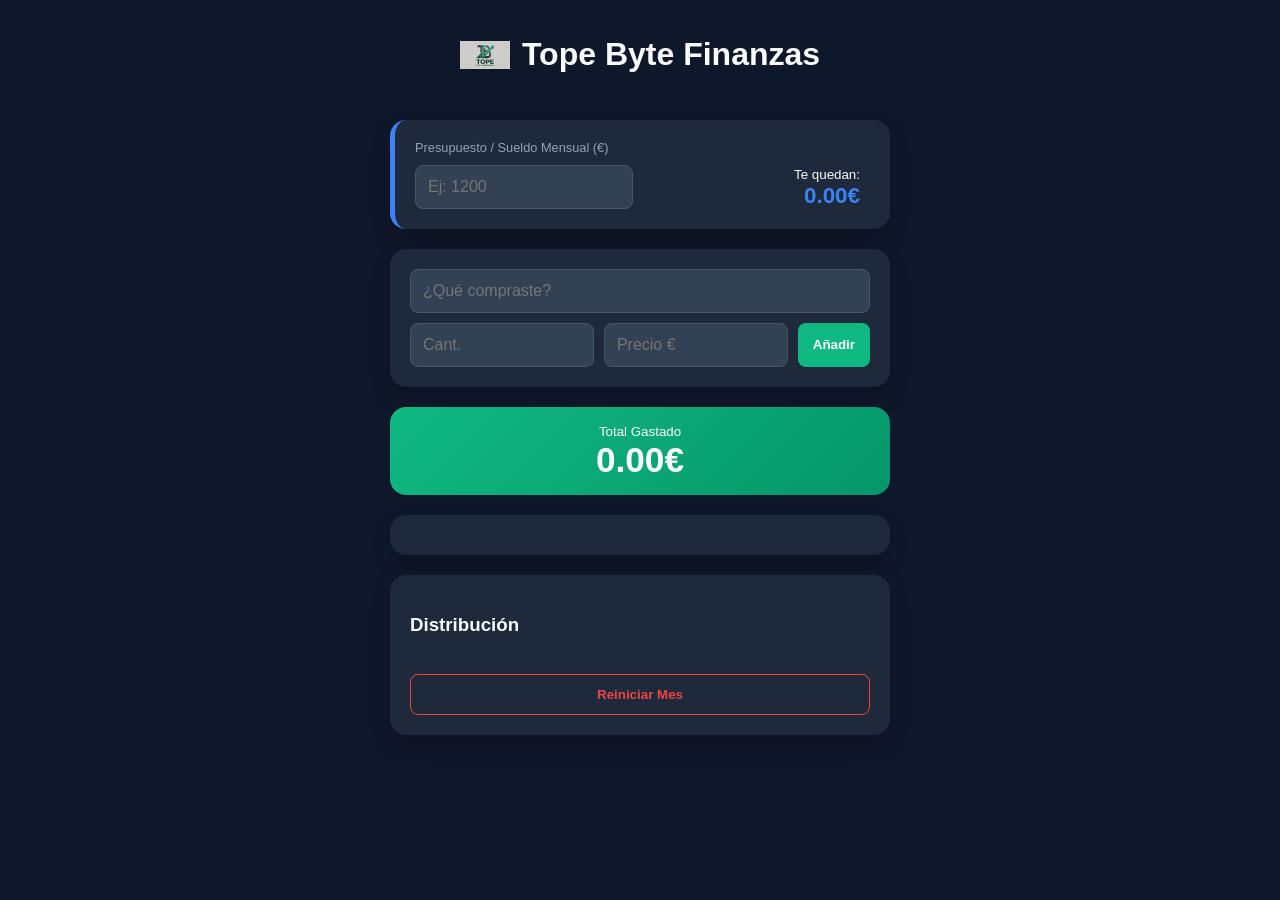
==== index.html @ d8f6b82a "Add files via upload" ====
<!DOCTYPE html>
<html lang="es">
<head>
    <meta charset="UTF-8">
    <meta name="viewport" content="width=device-width, initial-scale=1.0, maximum-scale=1.0, user-scalable=no">
    <title>Tope Byte - Finanzas</title>
    <link rel="stylesheet" href="style.css">
    <link rel="manifest" href="manifest.json">
    <script>
      if ('serviceWorker' in navigator) {
        window.addEventListener('load', () => {
          navigator.serviceWorker.register('./sw.js');
        });
      }
    </script>
</head>
<body>
    <div class="container">
        <header class="main-header">
            <img src="logo.png" alt="Logo" class="app-logo">
            <h1>Tope Byte Finanzas</h1>
        </header>

        <div class="card budget-card">
            <label for="sueldo">Presupuesto / Sueldo Mensual (€)</label>
            <div class="input-row">
                <input type="number" id="sueldo" placeholder="Ej: 1200" onchange="guardarSueldo()">
                <div class="balance-info">
                    <small>Te quedan:</small>
                    <h3 id="restante">0.00€</h3>
                </div>
            </div>
        </div>

        <div class="card input-card">
            <div class="input-group">
                <input type="text" id="producto" placeholder="¿Qué compraste?">
            </div>
            <div class="input-row">
                <input type="number" id="cantidad" placeholder="Cant.">
                <input type="number" id="precio" placeholder="Precio €" step="0.01">
                <button id="btnAgregar" onclick="agregarGasto()">Añadir</button>
            </div>
        </div>

        <div class="total-badge">
            <small>Total Gastado</small>
            <h2><span id="totalMes">0.00</span>€</h2>
        </div>

        <div class="card list-card">
            <div id="listaGastos" class="gastos-container"></div>
        </div>

        <div class="card chart-card">
            <h3>Distribución</h3>
            <div id="containerBarras"></div>
            <button onclick="limpiarTodo()" class="btn-clear">Reiniciar Mes</button>
        </div>
    </div>
    <script src="script.js"></script>
</body>
</html>
---- style.css ----
:root {
    --bg: #0f172a;
    --card-bg: #1e293b;
    --accent: #10b981;
    --text: #f8fafc;
    --text-muted: #94a3b8;
    --danger: #ef4444;
}

* { box-sizing: border-box; }

body {
    font-family: 'Segoe UI', Roboto, sans-serif;
    background-color: var(--bg);
    color: var(--text);
    margin: 0;
    padding: 15px;
    display: flex;
    justify-content: center;
}

.container { width: 100%; max-width: 500px; }

.main-header {
    display: flex;
    align-items: center;
    justify-content: center;
    gap: 12px;
    margin-bottom: 25px;
}

.app-logo { max-width: 50px; height: auto; }

.card {
    background: var(--card-bg);
    border-radius: 16px;
    padding: 20px;
    margin-bottom: 20px;
    box-shadow: 0 10px 25px -5px rgba(0,0,0,0.3);
}

.budget-card { border-left: 5px solid #3b82f6; }
.budget-card label { display: block; font-size: 0.8rem; color: var(--text-muted); margin-bottom: 8px; }

.input-row { display: grid; grid-template-columns: 1fr 1fr auto; gap: 10px; margin-top: 10px; }

input {
    background: #334155;
    border: 1px solid #475569;
    border-radius: 8px;
    padding: 12px;
    color: white;
    font-size: 16px;
    width: 100%;
}

#btnAgregar {
    background: var(--accent);
    color: white;
    border: none;
    border-radius: 8px;
    padding: 0 15px;
    font-weight: bold;
    cursor: pointer;
}

.balance-info { text-align: right; }
#restante { margin: 0; color: #3b82f6; font-size: 1.4rem; }

.total-badge {
    text-align: center;
    background: linear-gradient(135deg, #10b981, #059669);
    padding: 15px;
    border-radius: 16px;
    margin-bottom: 20px;
}

.total-badge h2 { margin: 0; font-size: 2.2rem; }

.gasto-item {
    display: flex;
    justify-content: space-between;
    align-items: center;
    padding: 12px 0;
    border-bottom: 1px solid #334155;
}

.btn-clear {
    width: 100%;
    background: transparent;
    border: 1px solid var(--danger);
    color: var(--danger);
    padding: 12px;
    border-radius: 8px;
    margin-top: 20px;
    font-weight: bold;
}

.barra-item { margin-bottom: 15px; }
.barra-bg { background: #334155; border-radius: 10px; height: 10px; width: 100%; overflow: hidden; }
.barra-fill { background: var(--accent); height: 100%; transition: width 0.5s ease; }
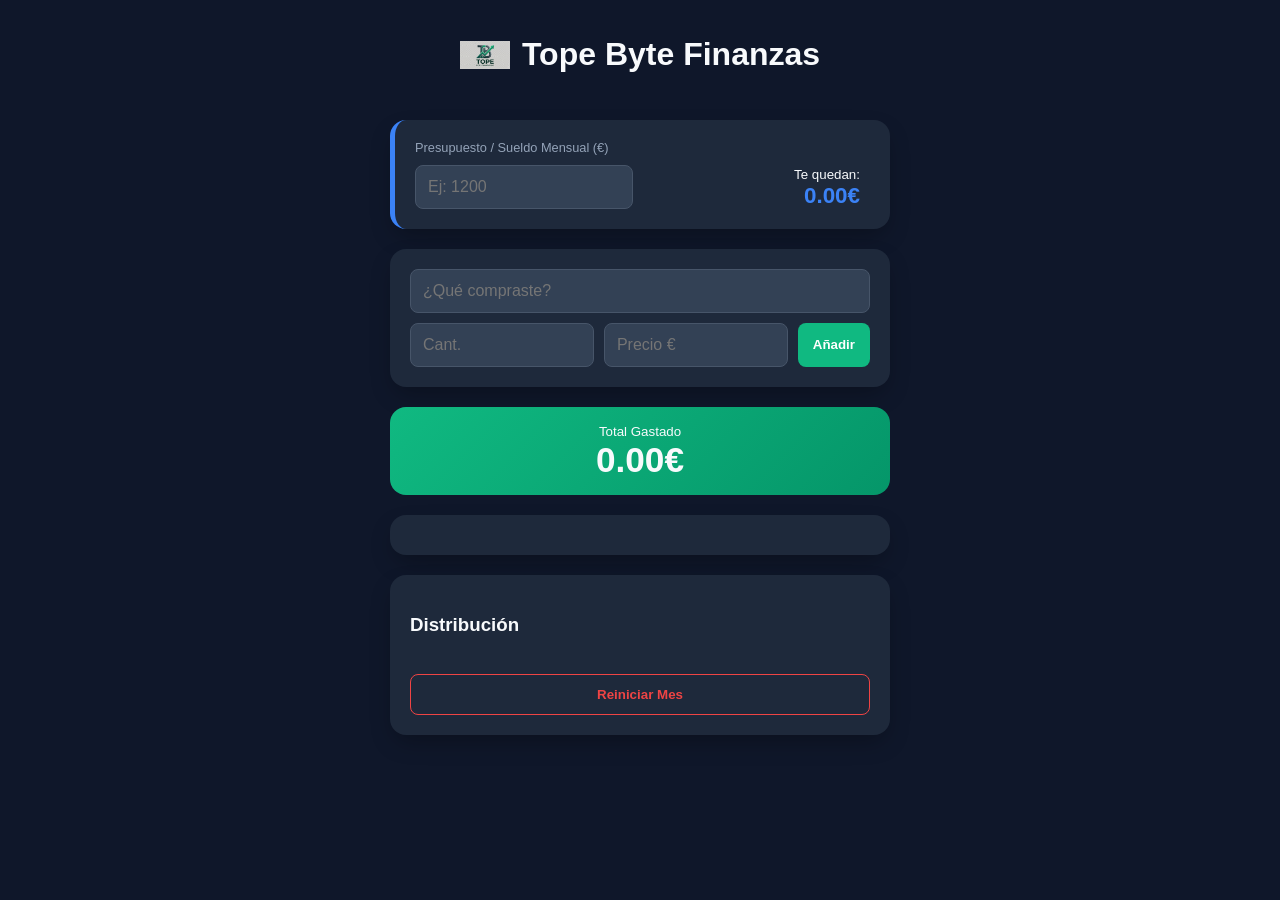
==== commit da961d23: "Add files via upload" ====
--- a/index.html
+++ b/index.html
@@ -3,13 +3,16 @@
 <head>
     <meta charset="UTF-8">
     <meta name="viewport" content="width=device-width, initial-scale=1.0, maximum-scale=1.0, user-scalable=no">
-    <title>Tope Byte - Finanzas</title>
+    <title>Tope Byte - Finanzas Pro</title>
     <link rel="stylesheet" href="style.css">
     <link rel="manifest" href="manifest.json">
     <script>
+      // Registro del Service Worker
       if ('serviceWorker' in navigator) {
         window.addEventListener('load', () => {
-          navigator.serviceWorker.register('./sw.js');
+          navigator.serviceWorker.register('./sw.js')
+            .then(reg => console.log('SW listo'))
+            .catch(err => console.log('Error SW', err));
         });
       }
     </script>
@@ -20,6 +23,12 @@
             <img src="logo.png" alt="Logo" class="app-logo">
             <h1>Tope Byte Finanzas</h1>
         </header>
+
+        <div id="installContainer" style="display: none; margin-bottom: 20px;">
+            <button id="btnInstall" style="background: linear-gradient(135deg, #3b82f6, #2563eb); color: white; border: none; padding: 15px; border-radius: 12px; font-weight: bold; width: 100%; cursor: pointer; display: flex; align-items: center; justify-content: center; gap: 10px; box-shadow: 0 4px 15px rgba(59, 130, 246, 0.3);">
+                <span style="font-size: 1.2rem;">📲</span> Instalar Aplicación Pro
+            </button>
+        </div>
 
         <div class="card budget-card">
             <label for="sueldo">Presupuesto / Sueldo Mensual (€)</label>
@@ -58,6 +67,37 @@
             <button onclick="limpiarTodo()" class="btn-clear">Reiniciar Mes</button>
         </div>
     </div>
+
+    <script>
+        let deferredPrompt;
+        const installContainer = document.getElementById('installContainer');
+        const btnInstall = document.getElementById('btnInstall');
+
+        // Escucha cuando el navegador detecta que la app se puede instalar
+        window.addEventListener('beforeinstallprompt', (e) => {
+            e.preventDefault(); // Detiene el aviso automático
+            deferredPrompt = e;  // Guarda el evento
+            installContainer.style.display = 'block'; // Muestra nuestro botón
+        });
+
+        btnInstall.addEventListener('click', async () => {
+            if (deferredPrompt) {
+                deferredPrompt.prompt(); // Lanza el aviso de Android
+                const { outcome } = await deferredPrompt.userChoice;
+                if (outcome === 'accepted') {
+                    console.log('El usuario instaló la app');
+                }
+                deferredPrompt = null;
+                installContainer.style.display = 'none';
+            }
+        });
+
+        // Ocultar si ya se instaló
+        window.addEventListener('appinstalled', () => {
+            installContainer.style.display = 'none';
+        });
+    </script>
+
     <script src="script.js"></script>
 </body>
 </html>
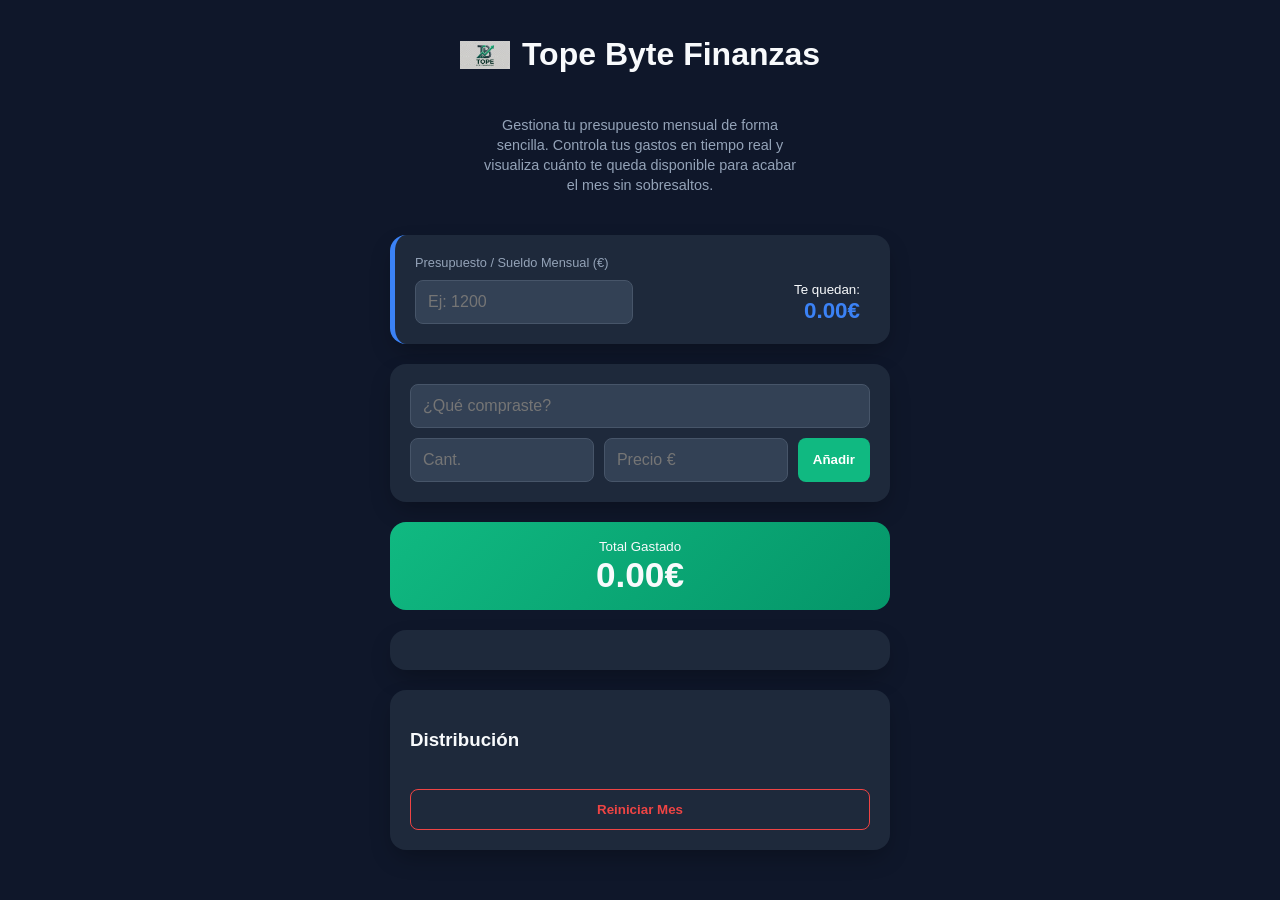
==== commit 285cf6cf: "Add files via upload" ====
--- a/index.html
+++ b/index.html
@@ -19,10 +19,15 @@
 </head>
 <body>
     <div class="container">
-        <header class="main-header">
-            <img src="logo.png" alt="Logo" class="app-logo">
-            <h1>Tope Byte Finanzas</h1>
-        </header>
+        <header class="main-header" style="flex-direction: column; text-align: center;">
+    <div style="display: flex; align-items: center; justify-content: center; gap: 12px;">
+        <img src="logo.png" alt="Logo" class="app-logo">
+        <h1>Tope Byte Finanzas</h1>
+    </div>
+    <p style="color: var(--text-muted); font-size: 0.9rem; margin-top: 8px; max-width: 320px; line-height: 1.4;">
+        Gestiona tu presupuesto mensual de forma sencilla. Controla tus gastos en tiempo real y visualiza cuánto te queda disponible para acabar el mes sin sobresaltos.
+    </p>
+</header>
 
         <div id="installContainer" style="display: none; margin-bottom: 20px;">
             <button id="btnInstall" style="background: linear-gradient(135deg, #3b82f6, #2563eb); color: white; border: none; padding: 15px; border-radius: 12px; font-weight: bold; width: 100%; cursor: pointer; display: flex; align-items: center; justify-content: center; gap: 10px; box-shadow: 0 4px 15px rgba(59, 130, 246, 0.3);">
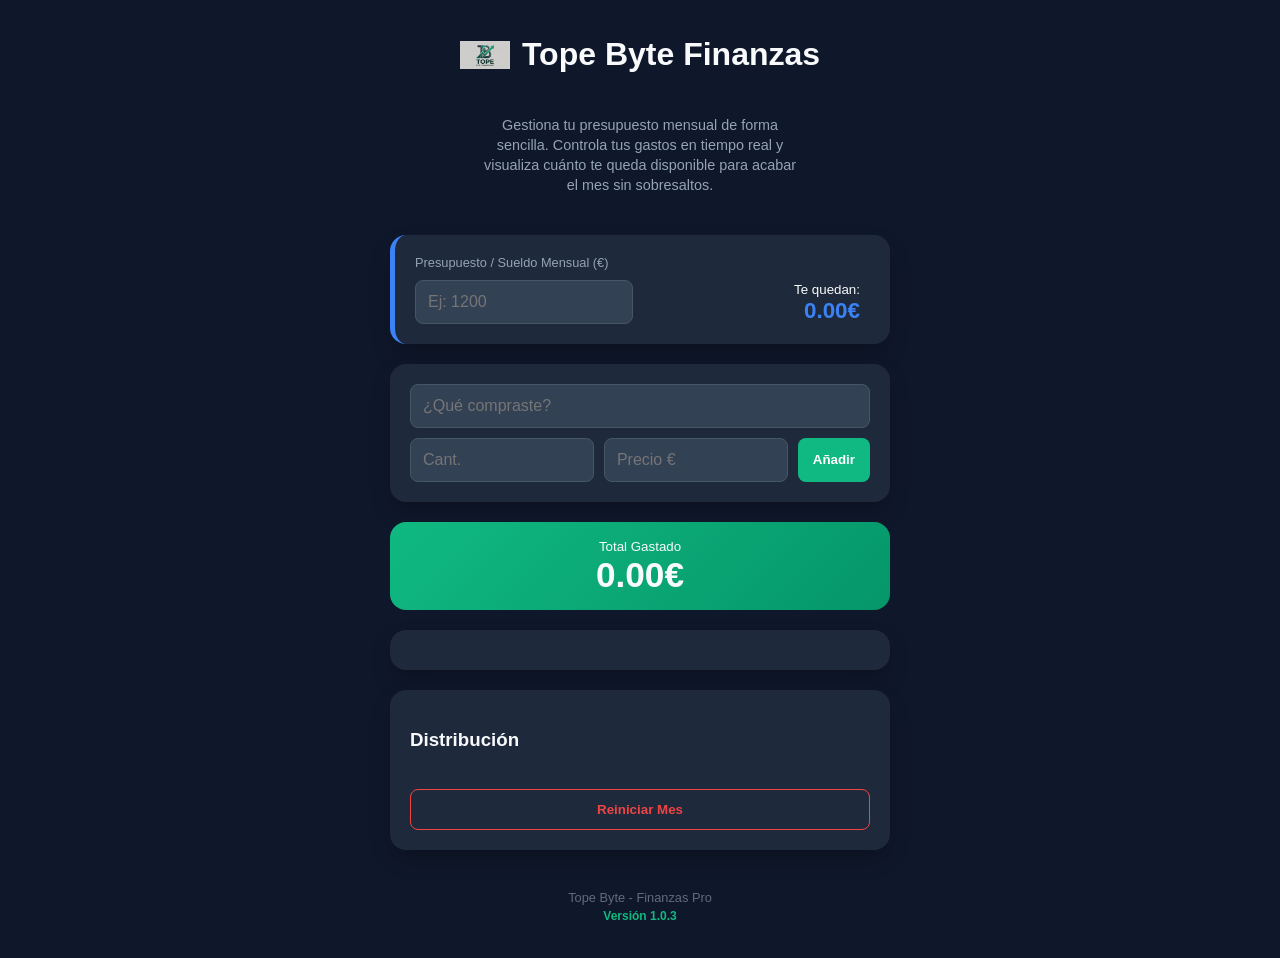
==== commit a678b869: "Add files via upload" ====
--- a/index.html
+++ b/index.html
@@ -20,14 +20,14 @@
 <body>
     <div class="container">
         <header class="main-header" style="flex-direction: column; text-align: center;">
-    <div style="display: flex; align-items: center; justify-content: center; gap: 12px;">
-        <img src="logo.png" alt="Logo" class="app-logo">
-        <h1>Tope Byte Finanzas</h1>
-    </div>
-    <p style="color: var(--text-muted); font-size: 0.9rem; margin-top: 8px; max-width: 320px; line-height: 1.4;">
-        Gestiona tu presupuesto mensual de forma sencilla. Controla tus gastos en tiempo real y visualiza cuánto te queda disponible para acabar el mes sin sobresaltos.
-    </p>
-</header>
+            <div style="display: flex; align-items: center; justify-content: center; gap: 12px;">
+                <img src="logo.png" alt="Logo" class="app-logo">
+                <h1>Tope Byte Finanzas</h1>
+            </div>
+            <p style="color: var(--text-muted); font-size: 0.9rem; margin-top: 8px; max-width: 320px; line-height: 1.4;">
+                Gestiona tu presupuesto mensual de forma sencilla. Controla tus gastos en tiempo real y visualiza cuánto te queda disponible para acabar el mes sin sobresaltos.
+            </p>
+        </header>
 
         <div id="installContainer" style="display: none; margin-bottom: 20px;">
             <button id="btnInstall" style="background: linear-gradient(135deg, #3b82f6, #2563eb); color: white; border: none; padding: 15px; border-radius: 12px; font-weight: bold; width: 100%; cursor: pointer; display: flex; align-items: center; justify-content: center; gap: 10px; box-shadow: 0 4px 15px rgba(59, 130, 246, 0.3);">
@@ -71,6 +71,15 @@
             <div id="containerBarras"></div>
             <button onclick="limpiarTodo()" class="btn-clear">Reiniciar Mes</button>
         </div>
+
+        <footer style="text-align: center; padding: 20px 0; margin-top: 10px;">
+            <p style="color: var(--text-muted); font-size: 0.8rem; opacity: 0.6; margin: 0;">
+                Tope Byte - Finanzas Pro
+            </p>
+            <p style="color: var(--accent); font-size: 0.75rem; font-weight: bold; margin: 4px 0 0 0;">
+                Versión 1.0.3
+            </p>
+        </footer>
     </div>
 
     <script>
@@ -78,26 +87,21 @@
         const installContainer = document.getElementById('installContainer');
         const btnInstall = document.getElementById('btnInstall');
 
-        // Escucha cuando el navegador detecta que la app se puede instalar
         window.addEventListener('beforeinstallprompt', (e) => {
-            e.preventDefault(); // Detiene el aviso automático
-            deferredPrompt = e;  // Guarda el evento
-            installContainer.style.display = 'block'; // Muestra nuestro botón
+            e.preventDefault();
+            deferredPrompt = e;
+            installContainer.style.display = 'block';
         });
 
         btnInstall.addEventListener('click', async () => {
             if (deferredPrompt) {
-                deferredPrompt.prompt(); // Lanza el aviso de Android
+                deferredPrompt.prompt();
                 const { outcome } = await deferredPrompt.userChoice;
-                if (outcome === 'accepted') {
-                    console.log('El usuario instaló la app');
-                }
                 deferredPrompt = null;
                 installContainer.style.display = 'none';
             }
         });
 
-        // Ocultar si ya se instaló
         window.addEventListener('appinstalled', () => {
             installContainer.style.display = 'none';
         });
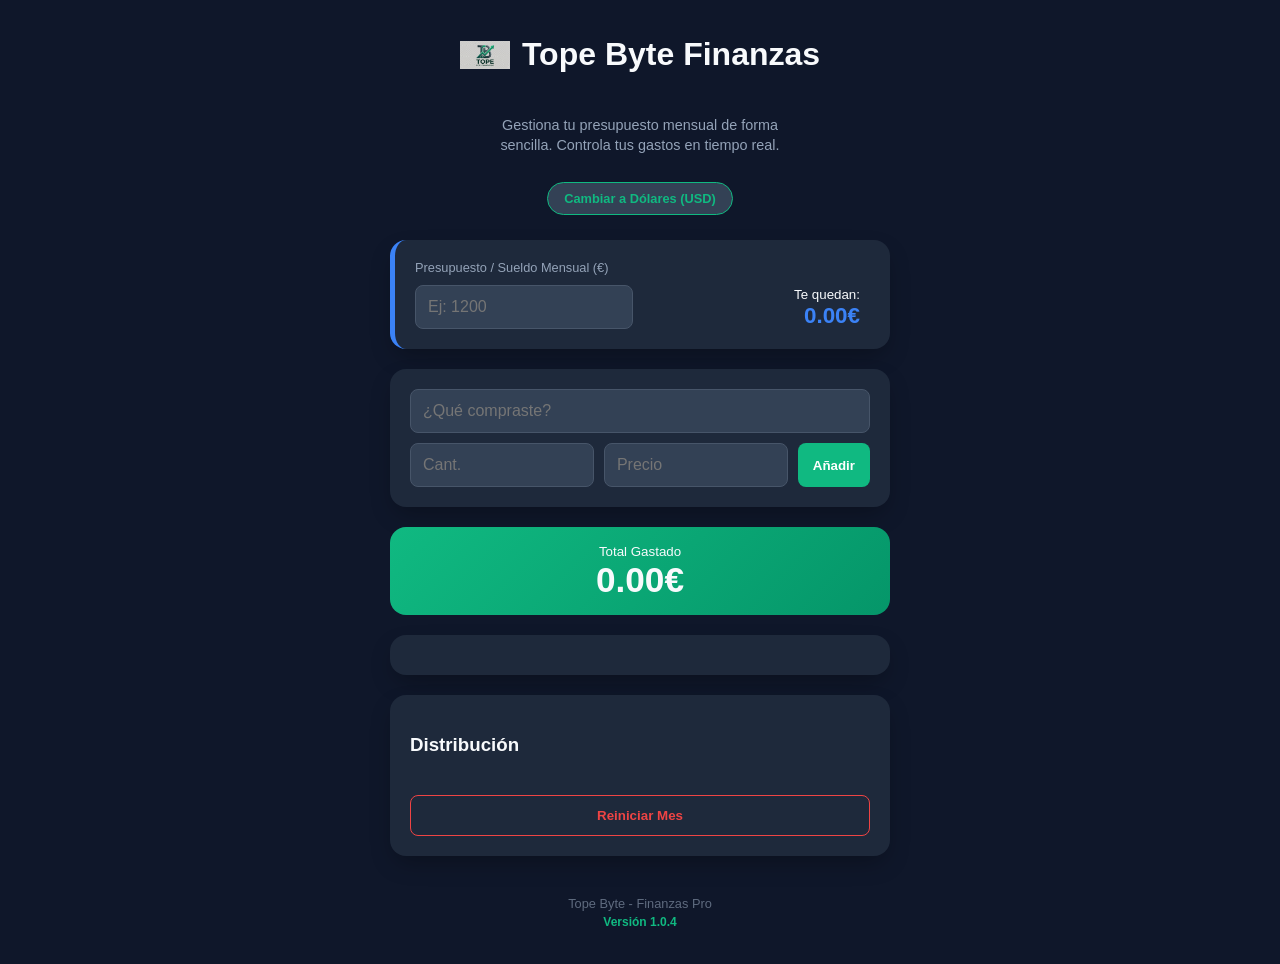
==== commit f55370f0: "Add files via upload" ====
--- a/index.html
+++ b/index.html
@@ -7,7 +7,6 @@
     <link rel="stylesheet" href="style.css">
     <link rel="manifest" href="manifest.json">
     <script>
-      // Registro del Service Worker
       if ('serviceWorker' in navigator) {
         window.addEventListener('load', () => {
           navigator.serviceWorker.register('./sw.js')
@@ -24,19 +23,24 @@
                 <img src="logo.png" alt="Logo" class="app-logo">
                 <h1>Tope Byte Finanzas</h1>
             </div>
-            <p style="color: var(--text-muted); font-size: 0.9rem; margin-top: 8px; max-width: 320px; line-height: 1.4;">
-                Gestiona tu presupuesto mensual de forma sencilla. Controla tus gastos en tiempo real y visualiza cuánto te queda disponible para acabar el mes sin sobresaltos.
+            <p style="color: var(--text-muted); font-size: 0.9rem; margin-top: 8px; max-width: 320px; line-height: 1.4; margin-bottom: 0;">
+                Gestiona tu presupuesto mensual de forma sencilla. Controla tus gastos en tiempo real.
             </p>
+            <div style="margin-top: 15px;">
+                <button id="toggleMoneda" onclick="alternarMoneda()" style="background: #334155; color: var(--accent); border: 1px solid var(--accent); padding: 8px 16px; border-radius: 20px; cursor: pointer; font-weight: bold; font-size: 0.8rem; transition: all 0.3s;">
+                    Cambiar a Dólares (USD)
+                </button>
+            </div>
         </header>
 
         <div id="installContainer" style="display: none; margin-bottom: 20px;">
             <button id="btnInstall" style="background: linear-gradient(135deg, #3b82f6, #2563eb); color: white; border: none; padding: 15px; border-radius: 12px; font-weight: bold; width: 100%; cursor: pointer; display: flex; align-items: center; justify-content: center; gap: 10px; box-shadow: 0 4px 15px rgba(59, 130, 246, 0.3);">
-                <span style="font-size: 1.2rem;">📲</span> Instalar Aplicación Pro
+                <span>📲</span> Instalar Aplicación Pro
             </button>
         </div>
 
         <div class="card budget-card">
-            <label for="sueldo">Presupuesto / Sueldo Mensual (€)</label>
+            <label for="sueldo">Presupuesto / Sueldo Mensual (<span id="labelMonedaSueldo">€</span>)</label>
             <div class="input-row">
                 <input type="number" id="sueldo" placeholder="Ej: 1200" onchange="guardarSueldo()">
                 <div class="balance-info">
@@ -52,14 +56,14 @@
             </div>
             <div class="input-row">
                 <input type="number" id="cantidad" placeholder="Cant.">
-                <input type="number" id="precio" placeholder="Precio €" step="0.01">
+                <input type="number" id="precio" placeholder="Precio" step="0.01">
                 <button id="btnAgregar" onclick="agregarGasto()">Añadir</button>
             </div>
         </div>
 
         <div class="total-badge">
             <small>Total Gastado</small>
-            <h2><span id="totalMes">0.00</span>€</h2>
+            <h2><span id="totalMes">0.00</span><span id="simboloTotal">€</span></h2>
         </div>
 
         <div class="card list-card">
@@ -73,12 +77,8 @@
         </div>
 
         <footer style="text-align: center; padding: 20px 0; margin-top: 10px;">
-            <p style="color: var(--text-muted); font-size: 0.8rem; opacity: 0.6; margin: 0;">
-                Tope Byte - Finanzas Pro
-            </p>
-            <p style="color: var(--accent); font-size: 0.75rem; font-weight: bold; margin: 4px 0 0 0;">
-                Versión 1.0.3
-            </p>
+            <p style="color: var(--text-muted); font-size: 0.8rem; opacity: 0.6; margin: 0;">Tope Byte - Finanzas Pro</p>
+            <p style="color: var(--accent); font-size: 0.75rem; font-weight: bold; margin: 4px 0 0 0;">Versión 1.0.4</p>
         </footer>
     </div>
 
@@ -106,7 +106,6 @@
             installContainer.style.display = 'none';
         });
     </script>
-
     <script src="script.js"></script>
 </body>
 </html>
--- a/style.css
+++ b/style.css
@@ -98,4 +98,14 @@
 
 .barra-item { margin-bottom: 15px; }
 .barra-bg { background: #334155; border-radius: 10px; height: 10px; width: 100%; overflow: hidden; }
-.barra-fill { background: var(--accent); height: 100%; transition: width 0.5s ease; }+.barra-fill { background: var(--accent); height: 100%; transition: width 0.5s ease; }
+#toggleMoneda:active {
+    transform: scale(0.95);
+    background: var(--accent);
+    color: white;
+}
+
+/* Ajuste para que el input de sueldo muestre la moneda dinámica */
+.budget-card .input-row {
+    position: relative;
+}
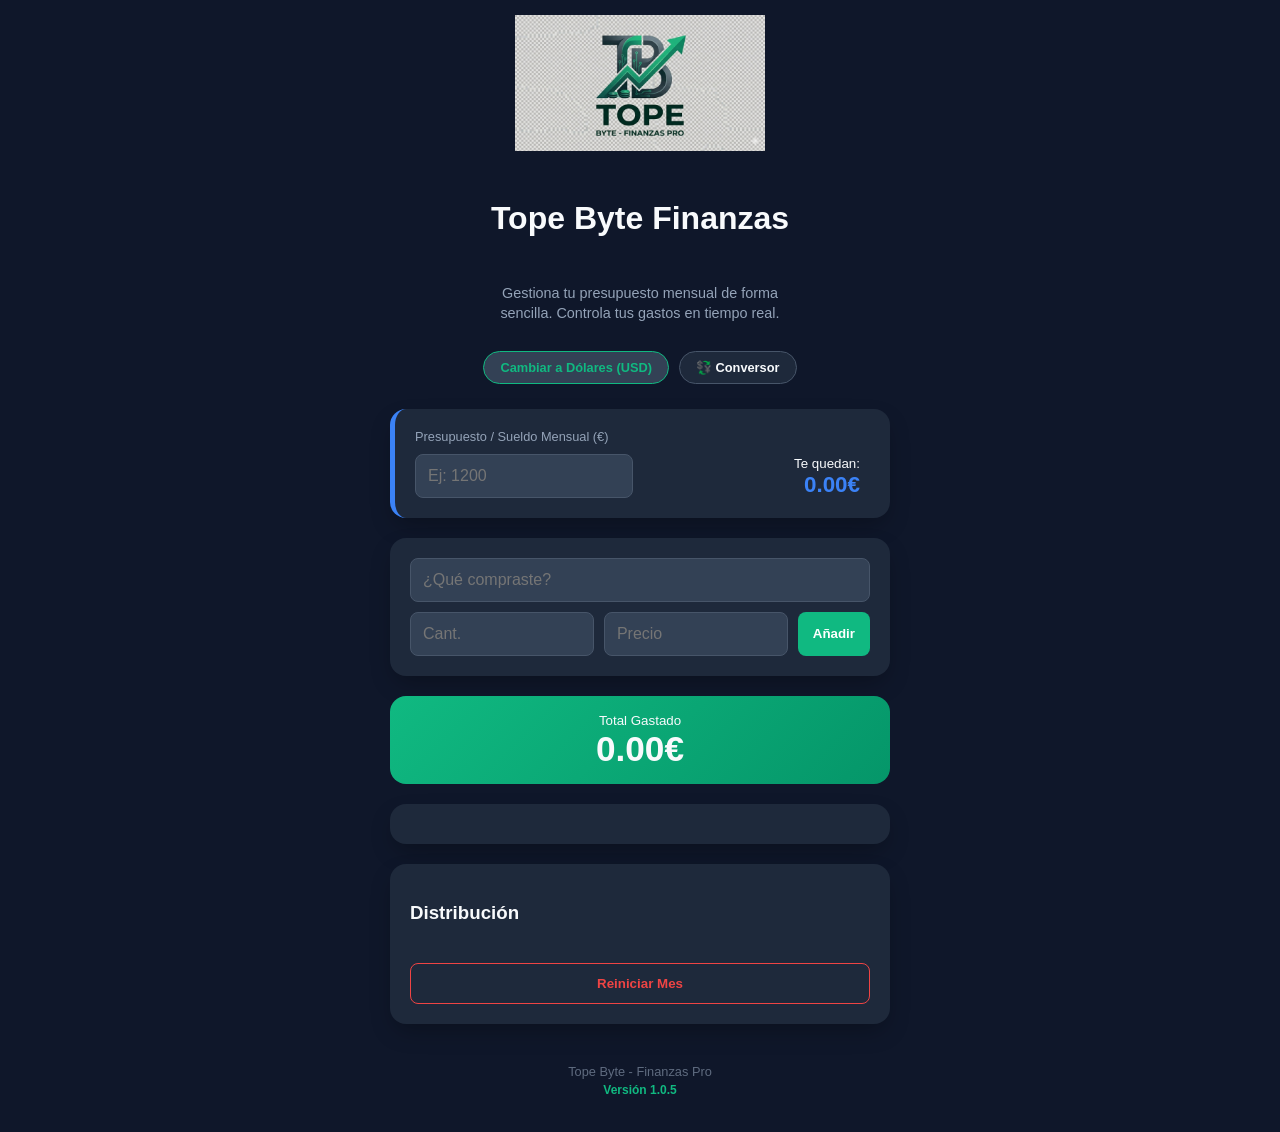
==== commit a52216d3: "Add files via upload" ====
--- a/index.html
+++ b/index.html
@@ -19,19 +19,66 @@
 <body>
     <div class="container">
         <header class="main-header" style="flex-direction: column; text-align: center;">
-            <div style="display: flex; align-items: center; justify-content: center; gap: 12px;">
-                <img src="logo.png" alt="Logo" class="app-logo">
-                <h1>Tope Byte Finanzas</h1>
-            </div>
-            <p style="color: var(--text-muted); font-size: 0.9rem; margin-top: 8px; max-width: 320px; line-height: 1.4; margin-bottom: 0;">
-                Gestiona tu presupuesto mensual de forma sencilla. Controla tus gastos en tiempo real.
-            </p>
-            <div style="margin-top: 15px;">
-                <button id="toggleMoneda" onclick="alternarMoneda()" style="background: #334155; color: var(--accent); border: 1px solid var(--accent); padding: 8px 16px; border-radius: 20px; cursor: pointer; font-weight: bold; font-size: 0.8rem; transition: all 0.3s;">
-                    Cambiar a Dólares (USD)
+    <div style="display: flex; justify-content: center; margin-bottom: 15px;">
+        <img src="logo.png" alt="Logo" class="app-logo">
+    </div>
+
+    <div style="display: flex; align-items: center; justify-content: center; gap: 12px; margin-bottom: 5px;">
+        <h1>Tope Byte Finanzas</h1>
+    </div>
+
+    <p style="color: var(--text-muted); font-size: 0.9rem; margin-top: 8px; max-width: 320px; line-height: 1.4; margin-bottom: 0;">
+        Gestiona tu presupuesto mensual de forma sencilla. Controla tus gastos en tiempo real.
+    </p>
+    
+    <div style="margin-top: 15px; display: flex; gap: 10px; justify-content: center; flex-wrap: wrap;">
+        <button id="toggleMoneda" onclick="alternarMoneda()" style="background: #334155; color: var(--accent); border: 1px solid var(--accent); padding: 8px 16px; border-radius: 20px; cursor: pointer; font-weight: bold; font-size: 0.8rem; transition: all 0.3s;">
+            Cambiar a Dólares (USD)
+        </button>
+        <button onclick="abrirConversor()" style="background: #1e293b; color: #f8fafc; border: 1px solid #475569; padding: 8px 16px; border-radius: 20px; cursor: pointer; font-weight: bold; font-size: 0.8rem;">
+            💱 Conversor
+        </button>
+    </div>
+</header>
+
+        <div id="modalConversor" class="modal-overlay" style="display: none;">
+            <div class="card modal-content">
+                <div style="display: flex; justify-content: space-between; align-items: center; margin-bottom: 20px;">
+                    <h3 style="margin: 0; color: var(--accent);">Calculadora Pro</h3>
+                    <button onclick="cerrarConversor()" style="background: none; border: none; color: var(--text-muted); font-size: 1.8rem; cursor: pointer; line-height: 1;">&times;</button>
+                </div>
+
+                <div style="margin-bottom: 15px;">
+                    <label style="font-size: 0.8rem; color: var(--text-muted); display: block; margin-bottom: 5px;">Cantidad a convertir</label>
+                    <input type="number" id="convMonto" placeholder="0.00" oninput="calcularConversion()">
+                </div>
+
+                <div style="display: grid; grid-template-columns: 1fr auto 1fr; gap: 10px; align-items: center; margin-bottom: 20px;">
+                    <select id="monedaDe" class="select-moneda" onchange="calcularConversion()">
+                        <option value="EUR">EUR (€)</option>
+                        <option value="USD">USD ($)</option>
+                        <option value="MXN">MXN ($)</option>
+                        <option value="GBP">GBP (£)</option>
+                    </select>
+                    <span style="color: var(--accent); font-weight: bold;">➔</span>
+                    <select id="monedaA" class="select-moneda" onchange="calcularConversion()">
+                        <option value="USD">USD ($)</option>
+                        <option value="EUR">EUR (€)</option>
+                        <option value="MXN">MXN ($)</option>
+                        <option value="GBP">GBP (£)</option>
+                    </select>
+                </div>
+
+                <div style="text-align: center; background: #0f172a; padding: 15px; border-radius: 12px; margin-bottom: 20px; border: 1px solid #334155;">
+                    <small style="color: var(--text-muted); text-transform: uppercase; letter-spacing: 1px; font-size: 0.7rem;">Resultado Estimado</small>
+                    <h2 style="margin: 5px 0; color: var(--text);"><span id="convResultado">0.00</span></h2>
+                </div>
+
+                <button onclick="usarResultado()" style="width: 100%; background: var(--accent); color: white; border: none; padding: 14px; border-radius: 10px; font-weight: bold; cursor: pointer; box-shadow: 0 4px 10px rgba(16, 185, 129, 0.2);">
+                    Aplicar a nuevo gasto
                 </button>
             </div>
-        </header>
+        </div>
 
         <div id="installContainer" style="display: none; margin-bottom: 20px;">
             <button id="btnInstall" style="background: linear-gradient(135deg, #3b82f6, #2563eb); color: white; border: none; padding: 15px; border-radius: 12px; font-weight: bold; width: 100%; cursor: pointer; display: flex; align-items: center; justify-content: center; gap: 10px; box-shadow: 0 4px 15px rgba(59, 130, 246, 0.3);">
@@ -78,11 +125,12 @@
 
         <footer style="text-align: center; padding: 20px 0; margin-top: 10px;">
             <p style="color: var(--text-muted); font-size: 0.8rem; opacity: 0.6; margin: 0;">Tope Byte - Finanzas Pro</p>
-            <p style="color: var(--accent); font-size: 0.75rem; font-weight: bold; margin: 4px 0 0 0;">Versión 1.0.4</p>
+            <p style="color: var(--accent); font-size: 0.75rem; font-weight: bold; margin: 4px 0 0 0;">Versión 1.0.5</p>
         </footer>
     </div>
 
     <script>
+        // Lógica de PWA (Instalación)
         let deferredPrompt;
         const installContainer = document.getElementById('installContainer');
         const btnInstall = document.getElementById('btnInstall');
--- a/style.css
+++ b/style.css
@@ -29,7 +29,7 @@
     margin-bottom: 25px;
 }
 
-.app-logo { max-width: 50px; height: auto; }
+.app-logo { max-width: 250px; height: auto; }
 
 .card {
     background: var(--card-bg);
@@ -108,4 +108,41 @@
 /* Ajuste para que el input de sueldo muestre la moneda dinámica */
 .budget-card .input-row {
     position: relative;
+}
+/* --- ESTILOS DEL CONVERSOR --- */
+.modal-overlay {
+    position: fixed;
+    top: 0;
+    left: 0;
+    width: 100%;
+    height: 100%;
+    background: rgba(15, 23, 42, 0.9); /* Fondo oscuro semitransparente */
+    backdrop-filter: blur(5px); /* Desenfoque de fondo */
+    display: flex;
+    justify-content: center;
+    align-items: center;
+    z-index: 9999;
+    padding: 20px;
+}
+
+.modal-content {
+    width: 100%;
+    max-width: 400px;
+    animation: slideUp 0.3s ease-out;
+}
+
+.select-moneda {
+    background: #334155;
+    border: 1px solid #475569;
+    color: white;
+    padding: 12px;
+    border-radius: 8px;
+    font-size: 1rem;
+    width: 100%;
+    cursor: pointer;
+}
+
+@keyframes slideUp {
+    from { transform: translateY(30px); opacity: 0; }
+    to { transform: translateY(0); opacity: 1; }
 }
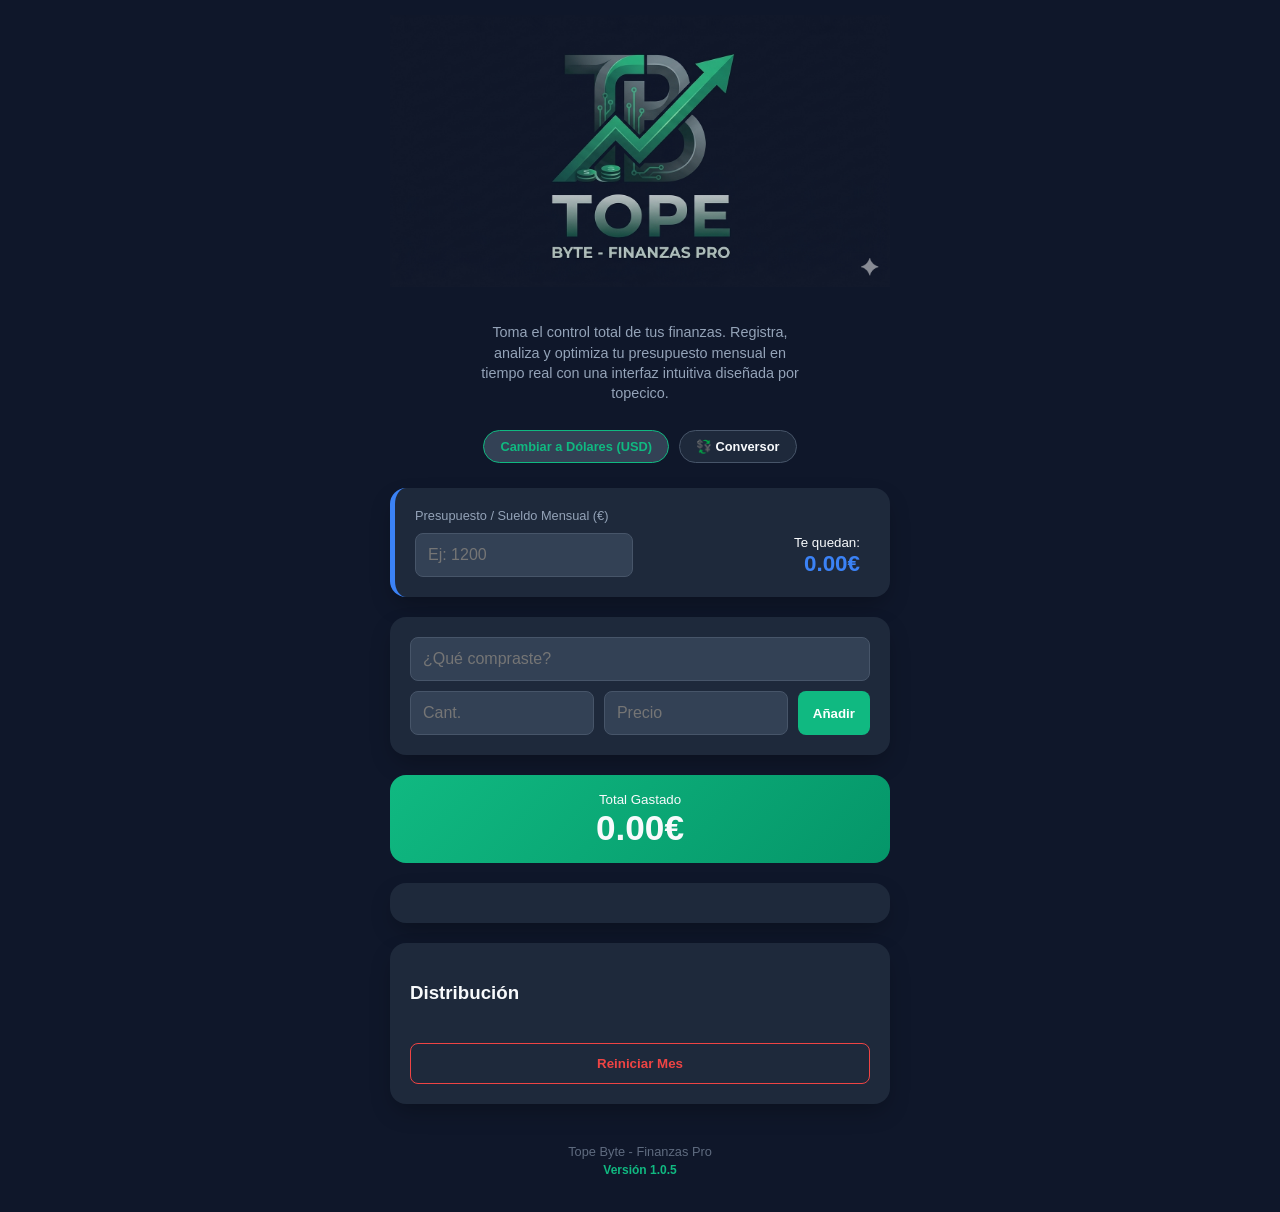
==== commit df99bd5e: "Add files via upload" ====
--- a/index.html
+++ b/index.html
@@ -23,12 +23,8 @@
         <img src="logo.png" alt="Logo" class="app-logo">
     </div>
 
-    <div style="display: flex; align-items: center; justify-content: center; gap: 12px; margin-bottom: 5px;">
-        <h1>Tope Byte Finanzas</h1>
-    </div>
-
     <p style="color: var(--text-muted); font-size: 0.9rem; margin-top: 8px; max-width: 320px; line-height: 1.4; margin-bottom: 0;">
-        Gestiona tu presupuesto mensual de forma sencilla. Controla tus gastos en tiempo real.
+        Toma el control total de tus finanzas. Registra, analiza y optimiza tu presupuesto mensual en tiempo real con una interfaz intuitiva diseñada por topecico.
     </p>
     
     <div style="margin-top: 15px; display: flex; gap: 10px; justify-content: center; flex-wrap: wrap;">
--- a/style.css
+++ b/style.css
@@ -29,7 +29,7 @@
     margin-bottom: 25px;
 }
 
-.app-logo { max-width: 250px; height: auto; }
+.app-logo { max-width: 500px; height: auto; }
 
 .card {
     background: var(--card-bg);
